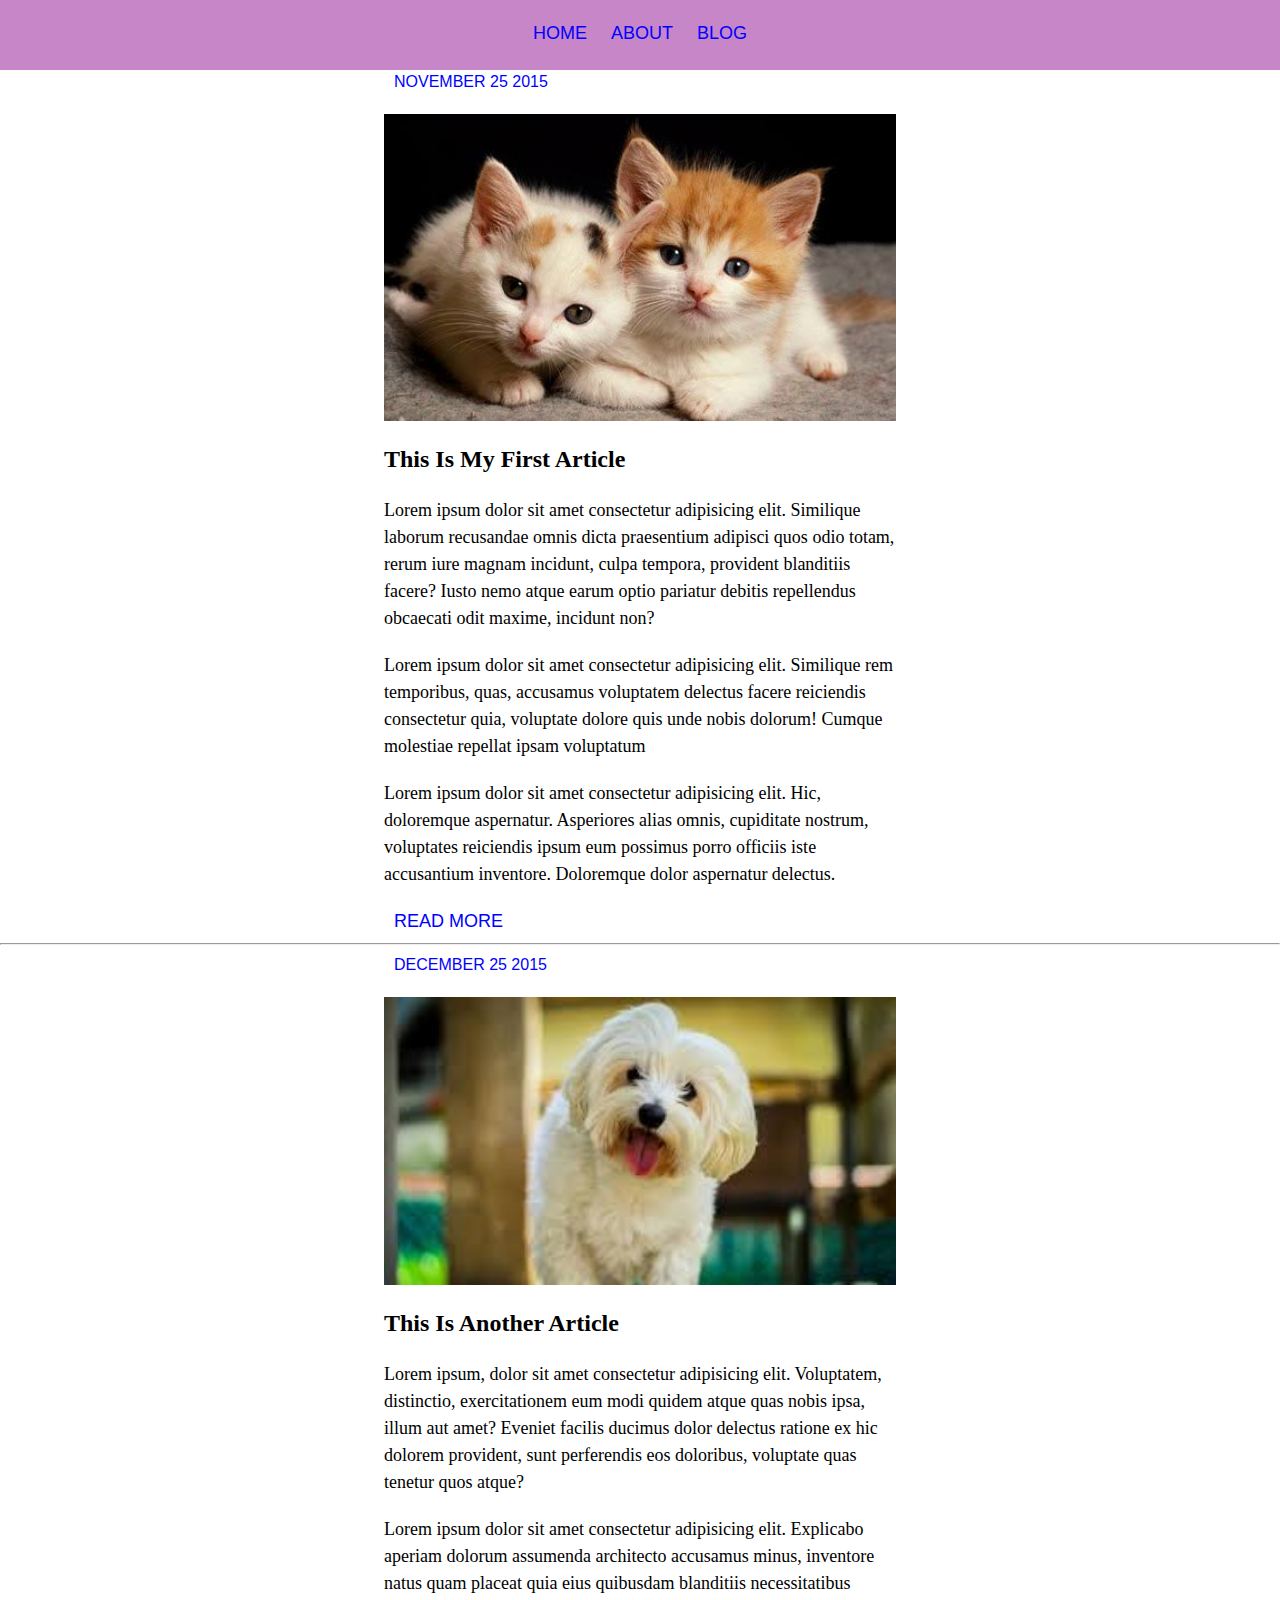
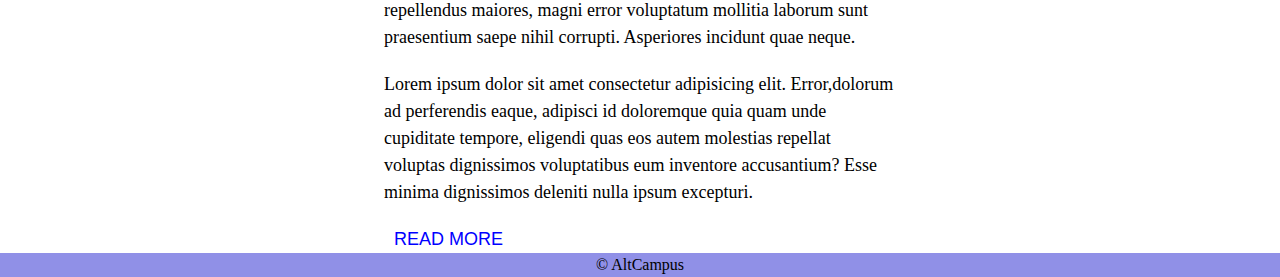
==== project/index.html @ 2266aed8 "initial commit" ====
<!DOCTYPE html>
<html lang="en">
  <head>
    <meta charset="utf-8">
    <link rel = "stylesheet"  href = "assets/stylesheet/main.css">
    <title>Project</title>
  </head>
  <body>
    <header>
      <nav>
        <a href="index.html">HOME</a>
        <a href="#">ABOUT</a>
        <a href="#">BLOG</a>
      </nav>
    </header>
    <main>
      <section id="first">
        <article>  
          
            <time class="date" href="#">NOVEMBER 25 2015</time>
          
            <img src="assets/images/cat1.jpeg" alt = "Cat">
            <h2 id="mainheader">This Is My First Article</h2>
            <p>Lorem ipsum dolor sit amet consectetur adipisicing elit. Similique laborum recusandae omnis dicta praesentium adipisci quos odio totam, rerum iure magnam incidunt, culpa tempora, provident blanditiis facere? Iusto nemo atque earum optio pariatur debitis repellendus obcaecati odit maxime, incidunt non?
            </p>
            <p>Lorem ipsum dolor sit amet consectetur adipisicing elit. Similique rem temporibus, quas, accusamus voluptatem delectus facere reiciendis consectetur quia, voluptate dolore quis unde nobis dolorum! Cumque molestiae repellat ipsam voluptatum</p>
            <p>Lorem ipsum dolor sit amet consectetur adipisicing elit. Hic, doloremque aspernatur. Asperiores alias omnis, cupiditate nostrum, voluptates reiciendis ipsum eum possimus porro officiis iste accusantium inventore. Doloremque dolor aspernatur delectus.</p>
            <a href="#" class="readmore">READ MORE</a>
        </article>
    </section>
        <hr>
    <section>
        <article id="second">  
            <time class="date" href="#">DECEMBER 25 2015</time>
            <img src="assets/images/dog.jpeg" alt = "dogs">
            <h2 id="mainheader">This Is Another Article</h2>
            <p>Lorem ipsum, dolor sit amet consectetur adipisicing elit. Voluptatem, distinctio, exercitationem eum modi quidem atque quas nobis ipsa, illum aut amet? Eveniet facilis ducimus dolor delectus ratione ex hic dolorem provident, sunt perferendis eos doloribus, voluptate quas tenetur quos atque?</p>

            <p>Lorem ipsum dolor sit amet consectetur adipisicing elit. Explicabo aperiam dolorum assumenda architecto accusamus minus, inventore natus quam placeat quia eius quibusdam blanditiis necessitatibus repellendus maiores, magni error voluptatum mollitia laborum sunt praesentium saepe nihil corrupti. Asperiores incidunt quae neque.</p>

            <p>Lorem ipsum dolor sit amet consectetur adipisicing elit. Error,dolorum ad perferendis eaque, adipisci id doloremque quia quam unde cupiditate tempore, eligendi quas eos autem molestias repellat voluptas dignissimos voluptatibus eum inventore accusantium? Esse minima dignissimos deleniti nulla ipsum excepturi.</p>
            <a href="#" class="readmore">READ MORE</a>
        </article>
      </section>
    </main>
    <footer>
      <small>&copy; AltCampus</small>
    </footer>
  </body>
  
</html>
---- project/assets/stylesheet/main.css ----
html, body, div, span, applet, object, iframe,
h1, h2, h3, h4, h5, h6, p, blockquote, pre,
a, abbr, acronym, address, big, cite, code,
del, dfn, em, img, ins, kbd, q, s, samp,
small, strike, strong, sub, sup, tt, var,
b, u, i, center,
dl, dt, dd, ol, ul, li,
fieldset, form, label, legend,
table, caption, tbody, tfoot, thead, tr, th, td,
article, aside, canvas, details, embed,
figure, figcaption, footer, header, hgroup,
menu, nav, output, ruby, section, summary,
time, mark, audio, video {
    margin: 0;
    padding: 0;
    border: 0;
    font-size: 100%;
    font: inherit;
    vertical-align: baseline;
}
/* HTML5 display-role reset for older browsers */
article, aside, details, figcaption, figure,
footer, header, hgroup, menu, nav, section {
    display: block;
}
body {
    line-height: 1;
}
ol, ul {
    list-style: none;
}
blockquote, q {
    quotes: none;
}
blockquote:before, blockquote:after,
q:before, q:after {
    content: '';
    content: none;
}
table {
    border-collapse: collapse;
    border-spacing: 0;
}
/*---------------*/

body{
	line-height: 1.5;
}
h2, p{
 font-family: "Times New Roman";  
  color: black;
}
h2{
  font-size: 24px;
  text-decoration: none;
  font-weight: bold;
  margin-top: 10px;
}
p{
    font-size: 18px;
    margin-top:20px;
    margin-bottom: 20px;
}
a{
  font-family: Helvetica;
  font-size:18px;
  padding: 5px 10px;
  border: 2px ;
  padding-top: 20px;
  color: blue;
}
header{
  text-align: center;
  background-color: rgb(199, 134, 199);
  width: 100%;
  height: 50px;
  padding-top:20px;
  
}
footer{
	background-color: rgb(144, 144, 231);
  text-align: center;
}
small{
	text-align: center;
	color:black;
}

img{
  width:100%;
  display: block;
  margin-left: auto;
  margin-right: auto;
}
section{
  width: 40%;
  margin-left: auto;
  margin-right: auto;
}
time{
  color:blue;
  text-decoration:none;
  padding: 10px;
}
nav a, article a{
  text-decoration: none;
}
.date{
  text-decoration: bold;
  color:blue;
  font-family: sans-serif; 
  margin-top: 20px;
  margin-bottom: 10px;
}

img {
    margin-top: 20px;
    margin-bottom: 20px;
}
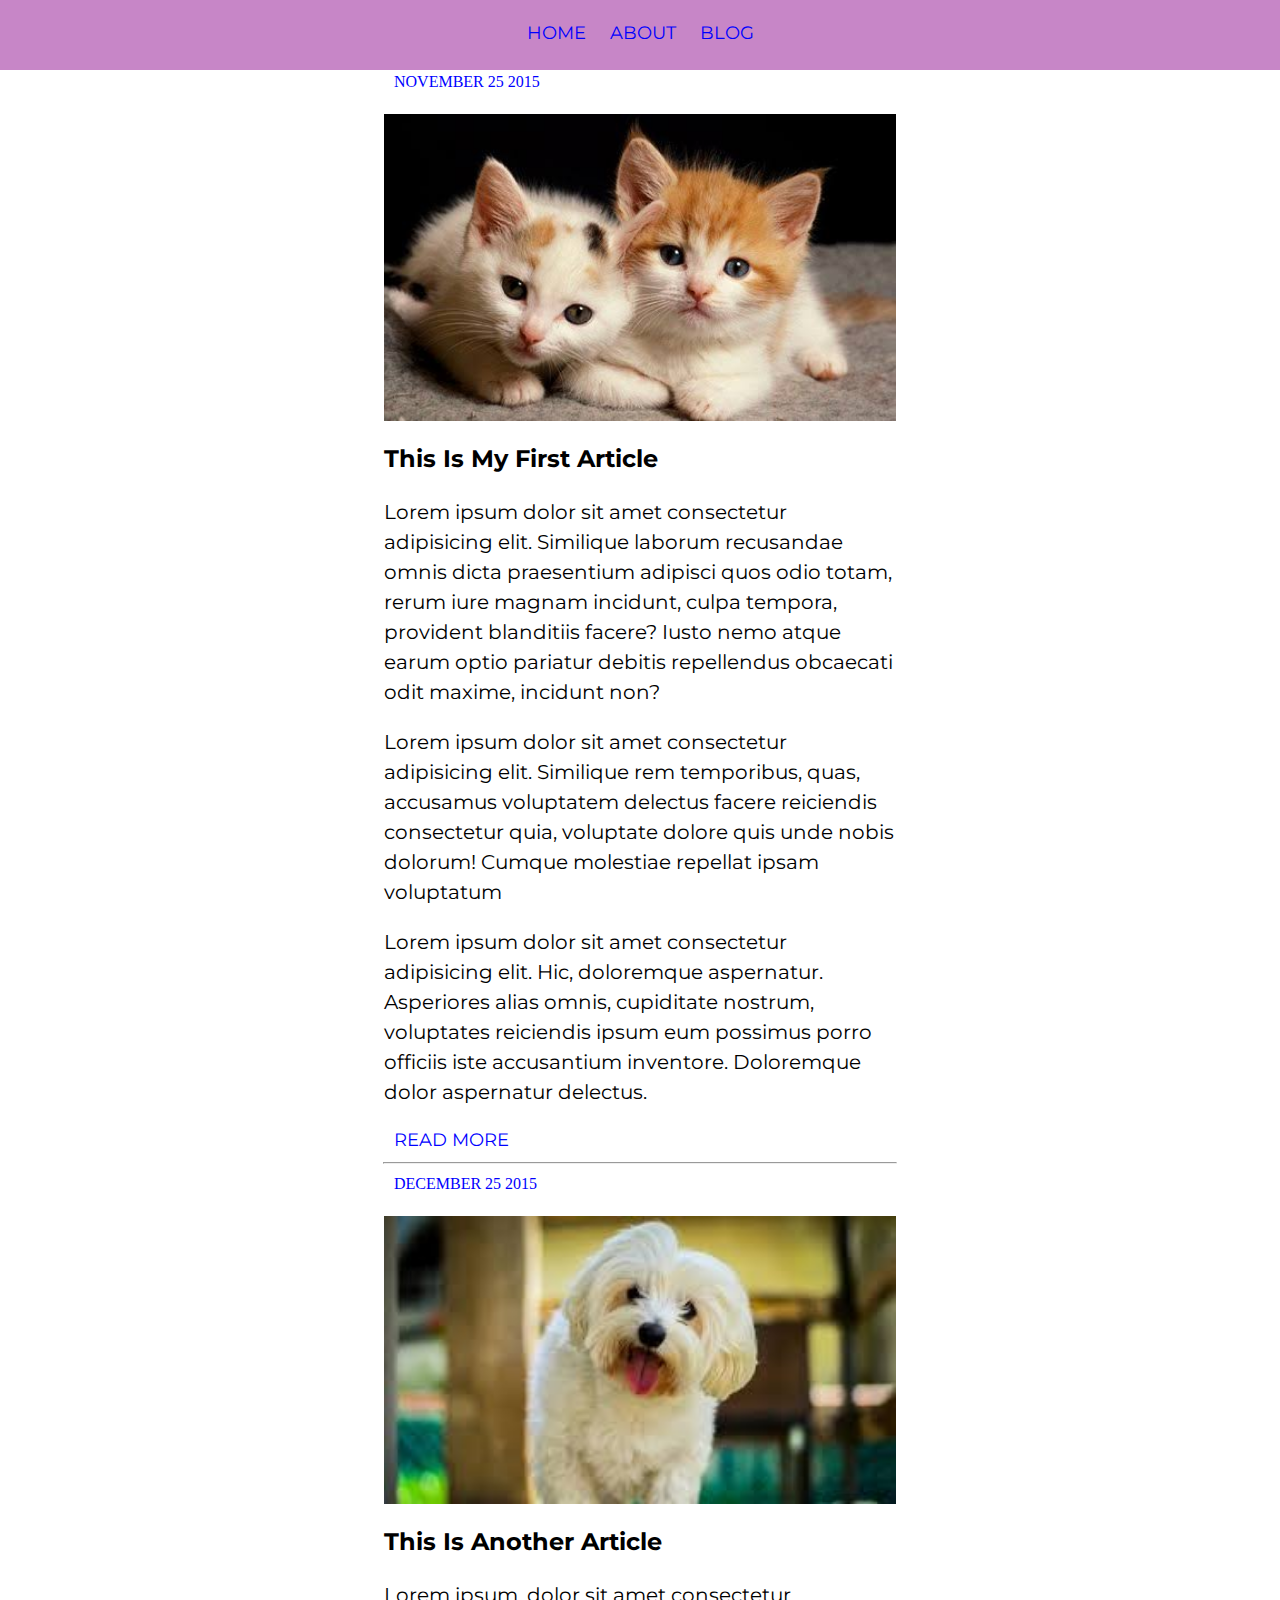
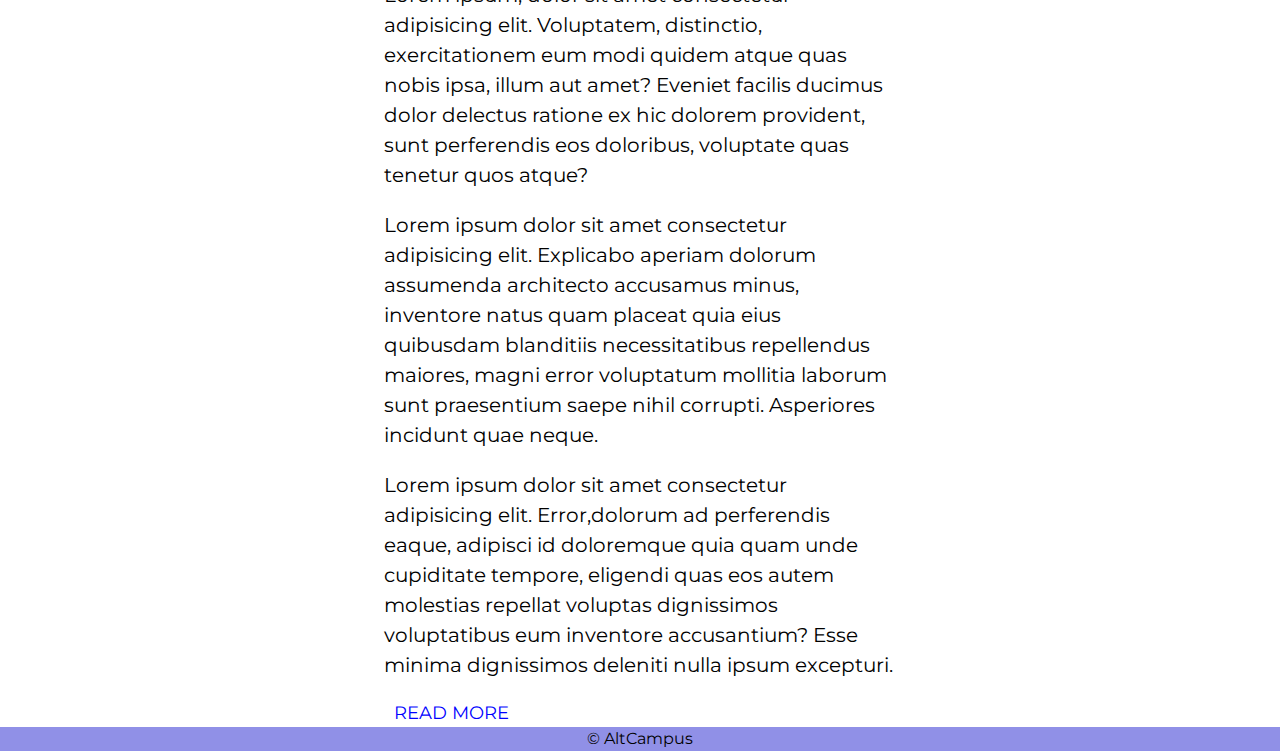
==== commit d360156d: "font changes" ====
--- a/project/index.html
+++ b/project/index.html
@@ -2,6 +2,7 @@
 <html lang="en">
   <head>
     <meta charset="utf-8">
+    <link href="https://fonts.googleapis.com/css?family=Montserrat&display=swap" rel="stylesheet"> 
     <link rel = "stylesheet"  href = "assets/stylesheet/main.css">
     <title>Project</title>
   </head>
@@ -14,32 +15,38 @@
       </nav>
     </header>
     <main>
-      <section id="first">
+      <section>
         <article>  
-          
             <time class="date" href="#">NOVEMBER 25 2015</time>
-          
+            <div>
             <img src="assets/images/cat1.jpeg" alt = "Cat">
-            <h2 id="mainheader">This Is My First Article</h2>
+            </div>
+            <div>
+            <h2>This Is My First Article</h2>
             <p>Lorem ipsum dolor sit amet consectetur adipisicing elit. Similique laborum recusandae omnis dicta praesentium adipisci quos odio totam, rerum iure magnam incidunt, culpa tempora, provident blanditiis facere? Iusto nemo atque earum optio pariatur debitis repellendus obcaecati odit maxime, incidunt non?
             </p>
             <p>Lorem ipsum dolor sit amet consectetur adipisicing elit. Similique rem temporibus, quas, accusamus voluptatem delectus facere reiciendis consectetur quia, voluptate dolore quis unde nobis dolorum! Cumque molestiae repellat ipsam voluptatum</p>
             <p>Lorem ipsum dolor sit amet consectetur adipisicing elit. Hic, doloremque aspernatur. Asperiores alias omnis, cupiditate nostrum, voluptates reiciendis ipsum eum possimus porro officiis iste accusantium inventore. Doloremque dolor aspernatur delectus.</p>
             <a href="#" class="readmore">READ MORE</a>
+            </div>
         </article>
     </section>
-        <hr>
+    <hr>
     <section>
-        <article id="second">  
+        <article> 
             <time class="date" href="#">DECEMBER 25 2015</time>
+            <div>
             <img src="assets/images/dog.jpeg" alt = "dogs">
-            <h2 id="mainheader">This Is Another Article</h2>
+            </div>
+            <div>
+            <h2>This Is Another Article</h2>
             <p>Lorem ipsum, dolor sit amet consectetur adipisicing elit. Voluptatem, distinctio, exercitationem eum modi quidem atque quas nobis ipsa, illum aut amet? Eveniet facilis ducimus dolor delectus ratione ex hic dolorem provident, sunt perferendis eos doloribus, voluptate quas tenetur quos atque?</p>
 
             <p>Lorem ipsum dolor sit amet consectetur adipisicing elit. Explicabo aperiam dolorum assumenda architecto accusamus minus, inventore natus quam placeat quia eius quibusdam blanditiis necessitatibus repellendus maiores, magni error voluptatum mollitia laborum sunt praesentium saepe nihil corrupti. Asperiores incidunt quae neque.</p>
 
             <p>Lorem ipsum dolor sit amet consectetur adipisicing elit. Error,dolorum ad perferendis eaque, adipisci id doloremque quia quam unde cupiditate tempore, eligendi quas eos autem molestias repellat voluptas dignissimos voluptatibus eum inventore accusantium? Esse minima dignissimos deleniti nulla ipsum excepturi.</p>
             <a href="#" class="readmore">READ MORE</a>
+            </div>
         </article>
       </section>
     </main>
--- a/project/assets/stylesheet/main.css
+++ b/project/assets/stylesheet/main.css
@@ -43,33 +43,32 @@
 }
 /*---------------*/
 
-body{
-	line-height: 1.5;
+body {
+    line-height: 1.5;
+    font-family: 'Montserrat', sans-serif;
+    
 }
-h2, p{
- font-family: "Times New Roman";  
-  color: black;
-}
-h2{
+h2 {
   font-size: 24px;
   text-decoration: none;
   font-weight: bold;
   margin-top: 10px;
+  color:black;
 }
-p{
-    font-size: 18px;
-    margin-top:20px;
-    margin-bottom: 20px;
+p {
+  font-size: 20px;
+  margin-top:20px;
+  margin-bottom: 20px;
+  color:black;
 }
-a{
-  font-family: Helvetica;
+a {
   font-size:18px;
   padding: 5px 10px;
   border: 2px ;
   padding-top: 20px;
   color: blue;
 }
-header{
+header { 
   text-align: center;
   background-color: rgb(199, 134, 199);
   width: 100%;
@@ -77,13 +76,9 @@
   padding-top:20px;
   
 }
-footer{
-	background-color: rgb(144, 144, 231);
+footer {
+  background-color: rgb(144, 144, 231);
   text-align: center;
-}
-small{
-	text-align: center;
-	color:black;
 }
 
 img{
@@ -105,10 +100,14 @@
 nav a, article a{
   text-decoration: none;
 }
+
+hr{
+    width: 40%;
+}
 .date{
   text-decoration: bold;
   color:blue;
-  font-family: sans-serif; 
+  font-family: monte; 
   margin-top: 20px;
   margin-bottom: 10px;
 }
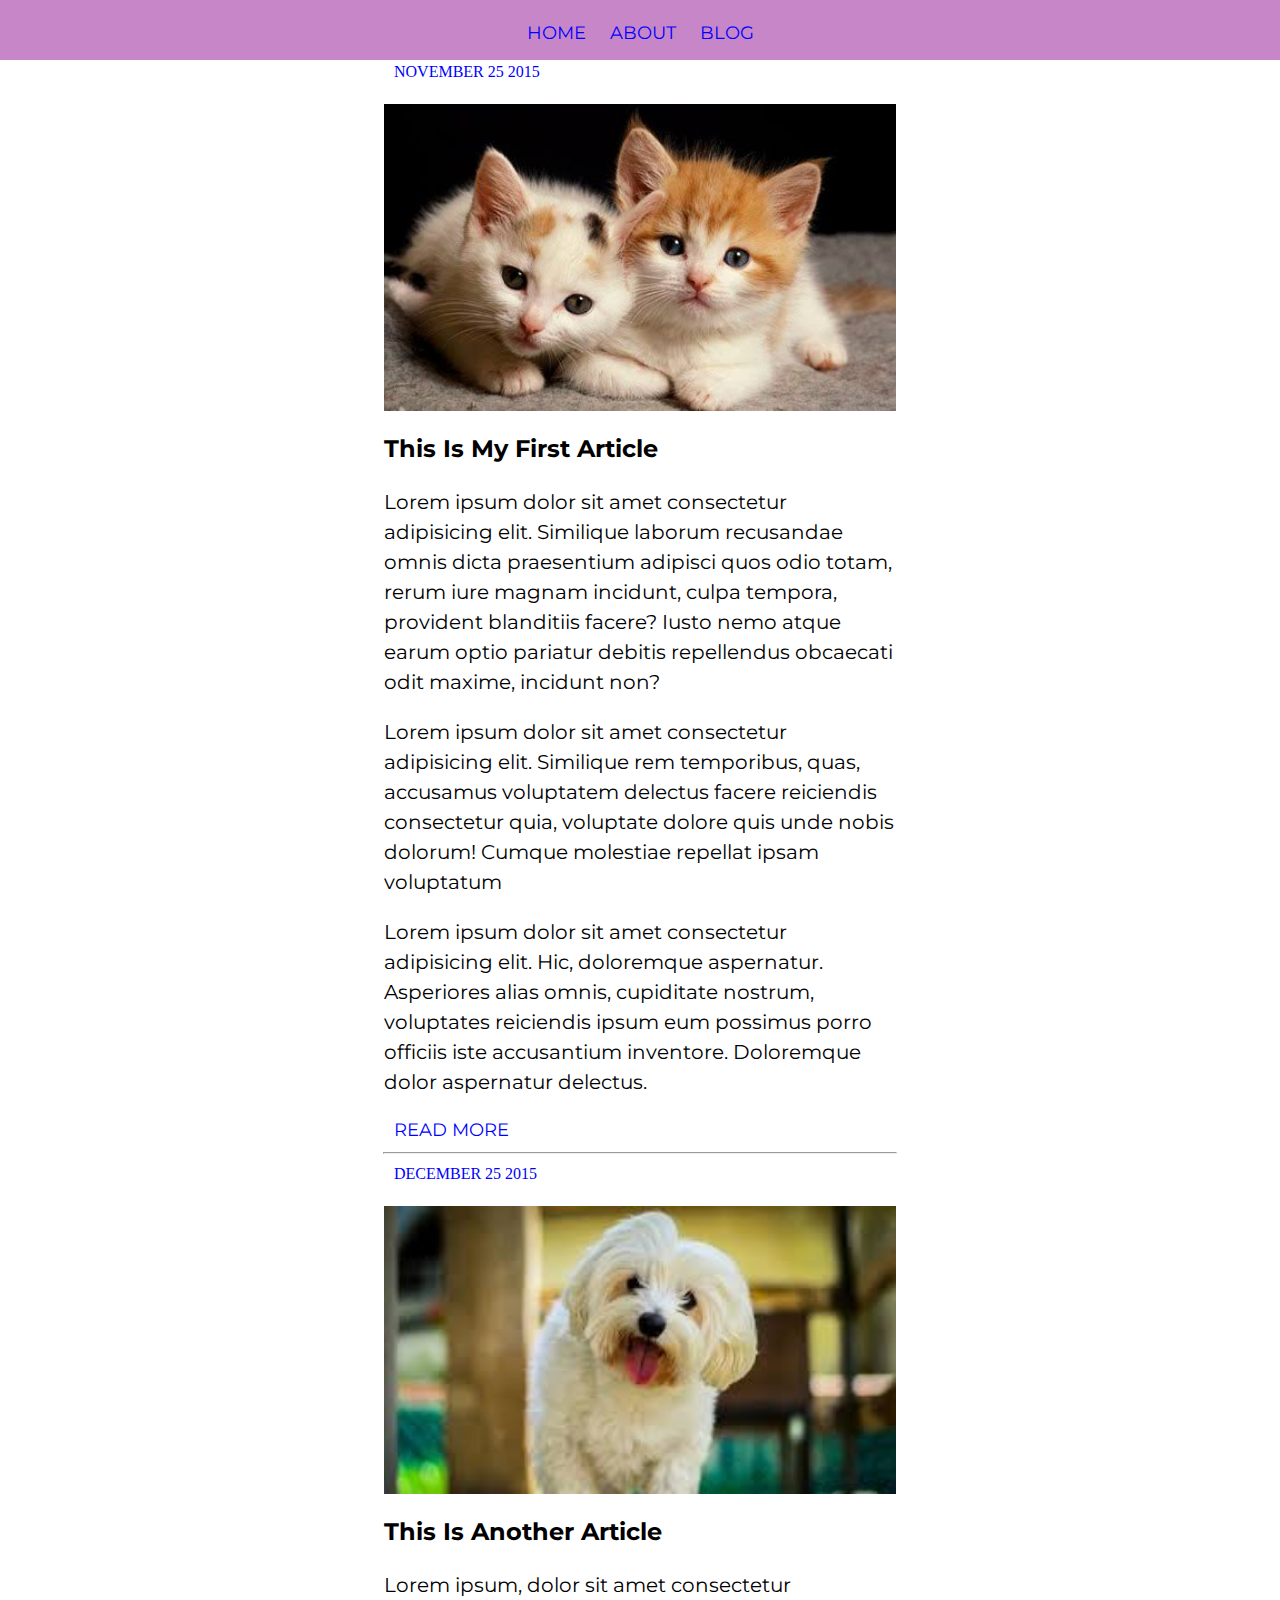
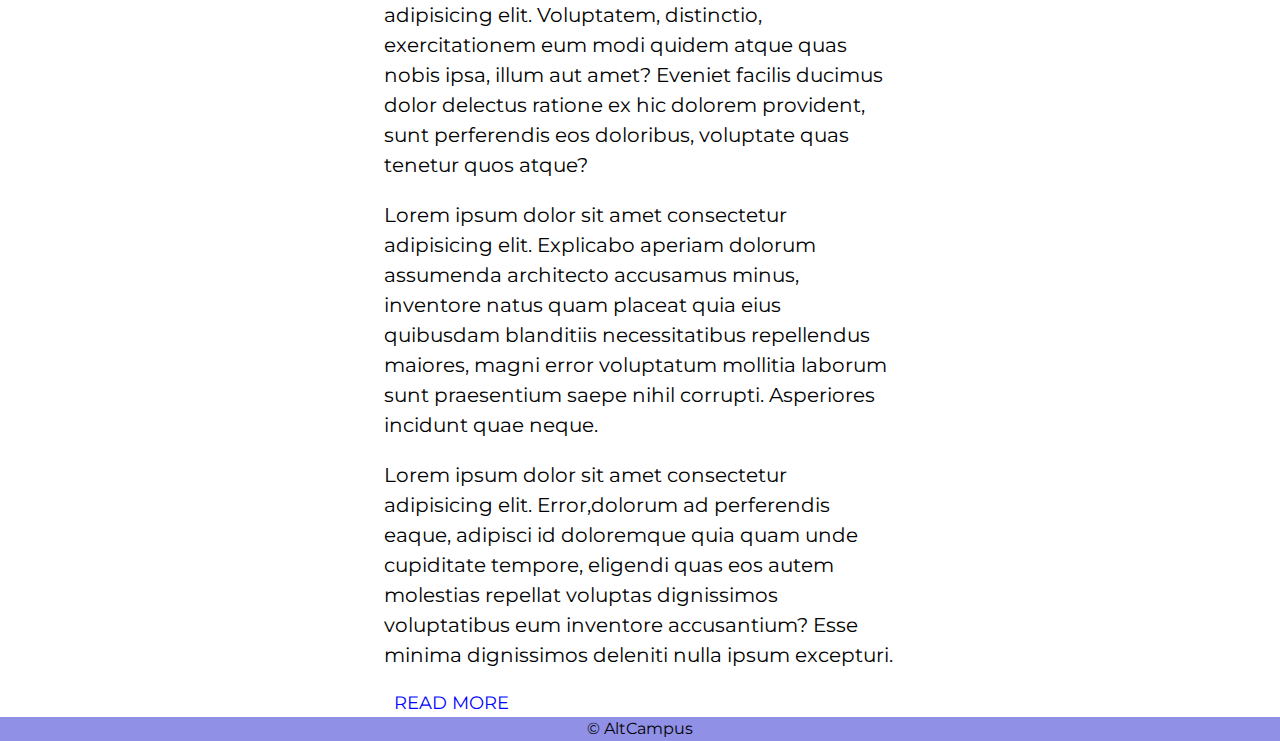
==== commit 2e8fc4c9: "css changes" ====
--- a/project/index.html
+++ b/project/index.html
@@ -19,33 +19,33 @@
         <article>  
             <time class="date" href="#">NOVEMBER 25 2015</time>
             <div>
-            <img src="assets/images/cat1.jpeg" alt = "Cat">
+                <img src="assets/images/cat1.jpeg" alt = "Cat">
             </div>
             <div>
-            <h2>This Is My First Article</h2>
-            <p>Lorem ipsum dolor sit amet consectetur adipisicing elit. Similique laborum recusandae omnis dicta praesentium adipisci quos odio totam, rerum iure magnam incidunt, culpa tempora, provident blanditiis facere? Iusto nemo atque earum optio pariatur debitis repellendus obcaecati odit maxime, incidunt non?
-            </p>
-            <p>Lorem ipsum dolor sit amet consectetur adipisicing elit. Similique rem temporibus, quas, accusamus voluptatem delectus facere reiciendis consectetur quia, voluptate dolore quis unde nobis dolorum! Cumque molestiae repellat ipsam voluptatum</p>
-            <p>Lorem ipsum dolor sit amet consectetur adipisicing elit. Hic, doloremque aspernatur. Asperiores alias omnis, cupiditate nostrum, voluptates reiciendis ipsum eum possimus porro officiis iste accusantium inventore. Doloremque dolor aspernatur delectus.</p>
-            <a href="#" class="readmore">READ MORE</a>
+                <h2>This Is My First Article</h2>
+                <p>Lorem ipsum dolor sit amet consectetur adipisicing elit. Similique laborum recusandae omnis dicta praesentium adipisci quos odio totam, rerum iure magnam incidunt, culpa tempora, provident blanditiis facere? Iusto nemo atque earum optio pariatur debitis repellendus obcaecati odit maxime, incidunt non?
+                </p>
+                <p>Lorem ipsum dolor sit amet consectetur adipisicing elit. Similique rem temporibus, quas, accusamus voluptatem delectus facere reiciendis consectetur quia, voluptate dolore quis unde nobis dolorum! Cumque molestiae repellat ipsam voluptatum</p>
+                <p>Lorem ipsum dolor sit amet consectetur adipisicing elit. Hic, doloremque aspernatur. Asperiores alias omnis, cupiditate nostrum, voluptates reiciendis ipsum eum possimus porro officiis iste accusantium inventore. Doloremque dolor aspernatur delectus.</p>
+                <a href="#">READ MORE</a>
             </div>
         </article>
     </section>
     <hr>
-    <section>
+    <section>  
         <article> 
             <time class="date" href="#">DECEMBER 25 2015</time>
             <div>
-            <img src="assets/images/dog.jpeg" alt = "dogs">
+                <img src="assets/images/dog.jpeg" alt = "Dog">
             </div>
             <div>
-            <h2>This Is Another Article</h2>
-            <p>Lorem ipsum, dolor sit amet consectetur adipisicing elit. Voluptatem, distinctio, exercitationem eum modi quidem atque quas nobis ipsa, illum aut amet? Eveniet facilis ducimus dolor delectus ratione ex hic dolorem provident, sunt perferendis eos doloribus, voluptate quas tenetur quos atque?</p>
+                <h2>This Is Another Article</h2>
+                <p>Lorem ipsum, dolor sit amet consectetur adipisicing elit. Voluptatem, distinctio, exercitationem eum modi quidem atque quas nobis ipsa, illum aut amet? Eveniet facilis ducimus dolor delectus ratione ex hic dolorem provident, sunt perferendis eos doloribus, voluptate quas tenetur quos atque?</p>
 
-            <p>Lorem ipsum dolor sit amet consectetur adipisicing elit. Explicabo aperiam dolorum assumenda architecto accusamus minus, inventore natus quam placeat quia eius quibusdam blanditiis necessitatibus repellendus maiores, magni error voluptatum mollitia laborum sunt praesentium saepe nihil corrupti. Asperiores incidunt quae neque.</p>
+                <p>Lorem ipsum dolor sit amet consectetur adipisicing elit. Explicabo aperiam dolorum assumenda architecto accusamus minus, inventore natus quam placeat quia eius quibusdam blanditiis necessitatibus repellendus maiores, magni error voluptatum mollitia laborum sunt praesentium saepe nihil corrupti. Asperiores incidunt quae neque.</p>
 
-            <p>Lorem ipsum dolor sit amet consectetur adipisicing elit. Error,dolorum ad perferendis eaque, adipisci id doloremque quia quam unde cupiditate tempore, eligendi quas eos autem molestias repellat voluptas dignissimos voluptatibus eum inventore accusantium? Esse minima dignissimos deleniti nulla ipsum excepturi.</p>
-            <a href="#" class="readmore">READ MORE</a>
+                <p>Lorem ipsum dolor sit amet consectetur adipisicing elit. Error,dolorum ad perferendis eaque, adipisci id doloremque quia quam unde cupiditate tempore, eligendi quas eos autem molestias repellat voluptas dignissimos voluptatibus eum inventore accusantium? Esse minima dignissimos deleniti nulla ipsum excepturi.</p>
+                <a href="#">READ MORE</a>
             </div>
         </article>
       </section>
--- a/project/assets/stylesheet/main.css
+++ b/project/assets/stylesheet/main.css
@@ -41,7 +41,7 @@
     border-collapse: collapse;
     border-spacing: 0;
 }
-/*---------------*/
+/*---------------------------------------------*/
 
 body {
     line-height: 1.5;
@@ -64,20 +64,19 @@
 a {
   font-size:18px;
   padding: 5px 10px;
-  border: 2px ;
   padding-top: 20px;
   color: blue;
 }
 header { 
   text-align: center;
-  background-color: rgb(199, 134, 199);
+  background-color:#c786c7;
   width: 100%;
-  height: 50px;
+  height: 40px;
   padding-top:20px;
   
 }
 footer {
-  background-color: rgb(144, 144, 231);
+  background-color:#9090e7;
   text-align: center;
 }
 
@@ -86,6 +85,8 @@
   display: block;
   margin-left: auto;
   margin-right: auto;
+  margin-top: 20px;
+  margin-bottom: 20px;
 }
 section{
   width: 40%;
@@ -104,6 +105,7 @@
 hr{
     width: 40%;
 }
+
 .date{
   text-decoration: bold;
   color:blue;
@@ -112,7 +114,3 @@
   margin-bottom: 10px;
 }
 
-img {
-    margin-top: 20px;
-    margin-bottom: 20px;
-}